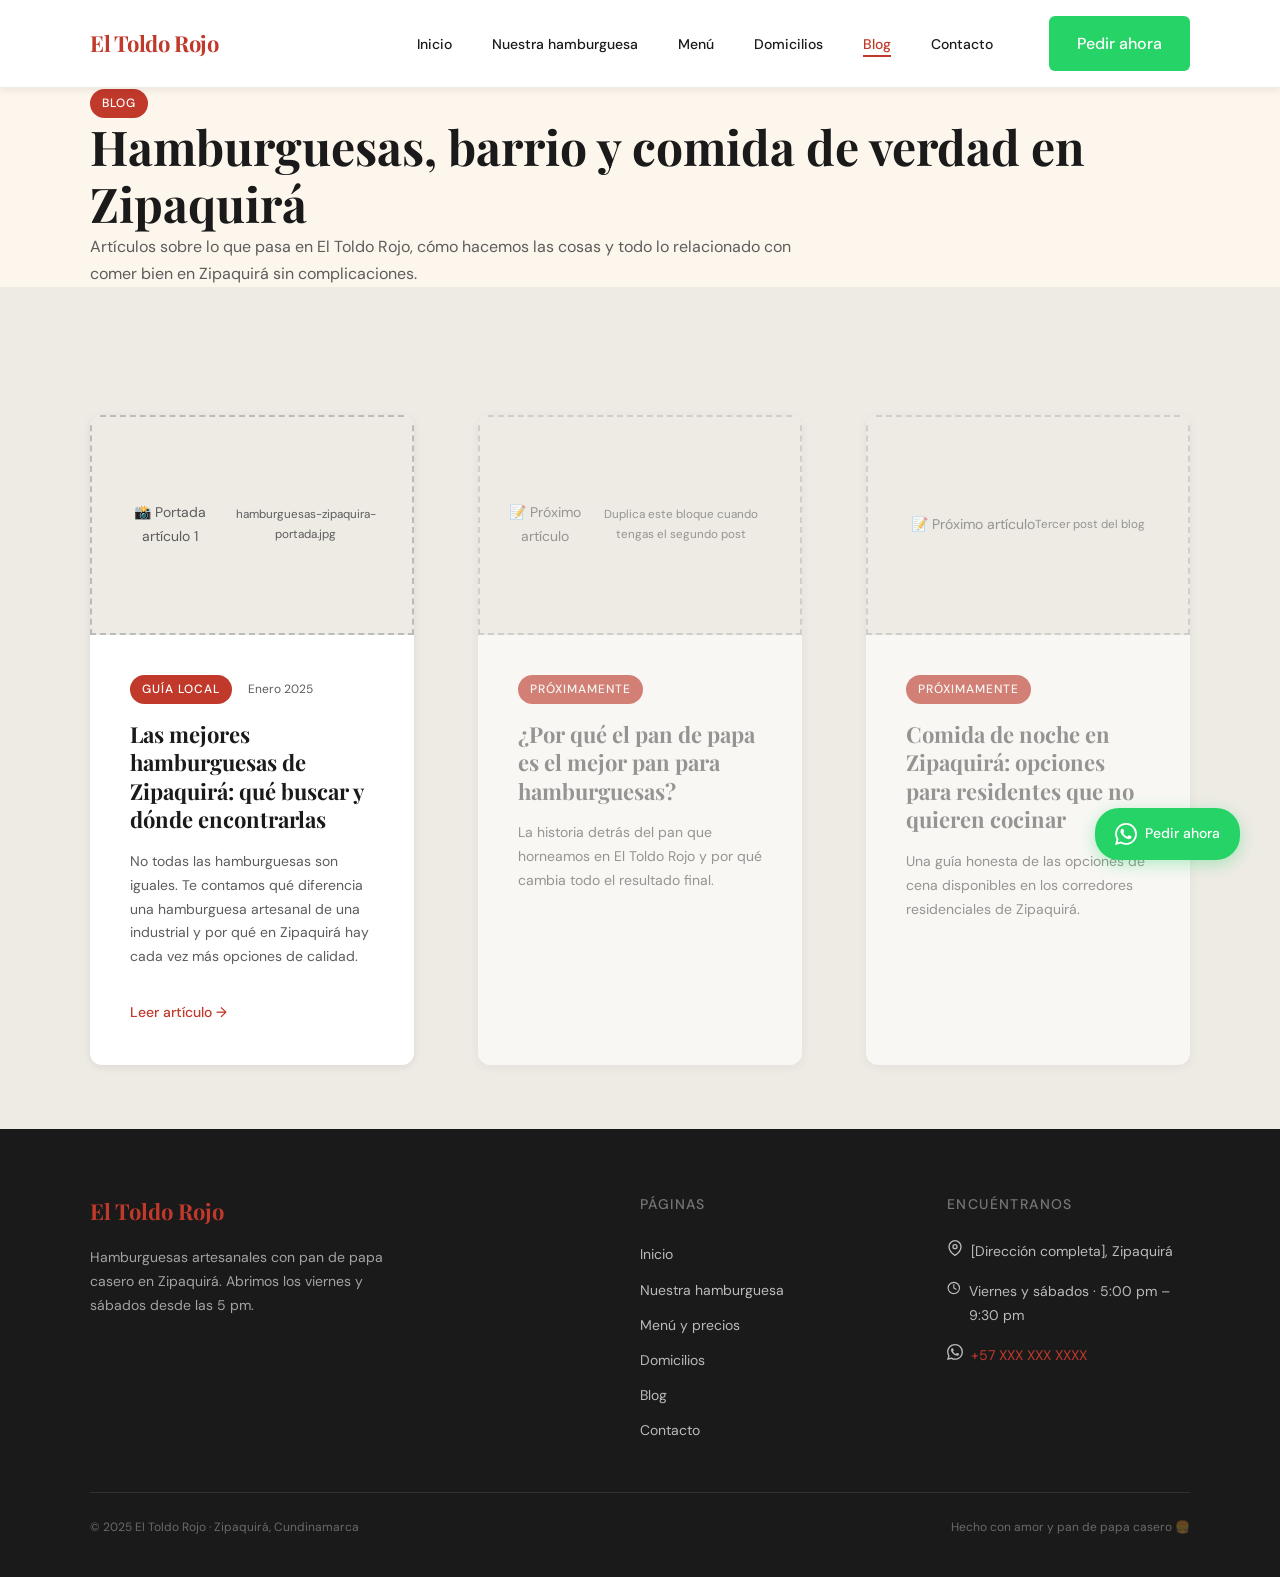
==== pages/blog/index.html @ 75202550 "Estructura de la pagina finalizada" ====
<!DOCTYPE html>
<html lang="es">
<head>
  <meta charset="UTF-8">
  <meta name="viewport" content="width=device-width, initial-scale=1.0">

  <title>Blog — Hamburguesas y Comida en Zipaquirá | El Toldo Rojo</title>
  <meta name="description" content="Artículos sobre hamburguesas artesanales, comida en Zipaquirá y todo lo que pasa en El Toldo Rojo. Consejos, recetas y novedades del barrio.">
  <meta name="robots" content="index, follow">
  <link rel="canonical" href="https://eltoldorojo.com/pages/blog/index.html">

  <meta property="og:type"        content="website">
  <meta property="og:url"         content="https://eltoldorojo.com/pages/blog/index.html">
  <meta property="og:title"       content="Blog — El Toldo Rojo Zipaquirá">
  <meta property="og:description" content="Artículos sobre hamburguesas artesanales y comida en Zipaquirá.">
  <meta property="og:image"       content="/assets/images/og/og-image.jpg">

  <link rel="icon" href="/assets/images/logo/favicon.ico">

  <link rel="preconnect" href="https://fonts.googleapis.com">
  <link rel="preconnect" href="https://fonts.gstatic.com" crossorigin>
  <link href="https://fonts.googleapis.com/css2?family=Playfair+Display:wght@700&family=DM+Sans:wght@400;500&display=swap" rel="stylesheet">

  <link rel="stylesheet" href="/assets/css/main.css">
  <link rel="stylesheet" href="/assets/css/components.css">
  <link rel="stylesheet" href="/assets/css/pages/blog.css">
</head>

<body>

  <!-- HEADER -->
  <header class="header">
    <div class="contenedor">
      <div class="header__inner">
        <a href="/index.html" class="header__logo" aria-label="El Toldo Rojo — Ir al inicio">
          <span class="header__logo-placeholder">El Toldo Rojo</span>
        </a>
        <button class="nav__toggle" aria-label="Abrir menú" aria-expanded="false">
          <span></span><span></span><span></span>
        </button>
        <nav aria-label="Navegación principal">
          <ul class="nav__lista">
            <li><a href="/index.html"                       class="nav__enlace">Inicio</a></li>
            <li><a href="/pages/hamburguesa-artesanal.html" class="nav__enlace">Nuestra hamburguesa</a></li>
            <li><a href="/pages/menu.html"                  class="nav__enlace">Menú</a></li>
            <li><a href="/pages/domicilios.html"            class="nav__enlace">Domicilios</a></li>
            <li><a href="/pages/blog/index.html"            class="nav__enlace nav__enlace--activo">Blog</a></li>
            <li><a href="/pages/contacto.html"              class="nav__enlace">Contacto</a></li>
            <li class="nav__cta">
              <a href="https://wa.me/57XXXXXXXXXX?text=Hola%2C%20quiero%20hacer%20un%20pedido"
                 class="btn btn-whatsapp" target="_blank" rel="noopener noreferrer">Pedir ahora</a>
            </li>
          </ul>
        </nav>
      </div>
    </div>
  </header>


  <main>

    <!-- HERO BLOG -->
    <section class="pagina-hero seccion-clara" aria-label="Blog El Toldo Rojo">
      <div class="contenedor pagina-hero__inner">
        <span class="badge">Blog</span>
        <h1>Hamburguesas, barrio y comida de verdad en Zipaquirá</h1>
        <p>Artículos sobre lo que pasa en El Toldo Rojo, cómo hacemos las cosas y todo lo relacionado con comer bien en Zipaquirá sin complicaciones.</p>
      </div>
    </section>


    <!-- LISTADO DE ARTÍCULOS -->
    <section class="seccion seccion-gris" aria-label="Artículos del blog">
      <div class="contenedor">

        <div class="blog__grid">

          <!-- Artículo 1 — ya existe -->
          <article class="blog__tarjeta">
            <a href="/pages/blog/mejores-hamburguesas-zipaquira.html" class="blog__tarjeta-imagen-link" aria-label="Leer: Las mejores hamburguesas de Zipaquirá">
              <!-- [PLACEHOLDER hamburguesas-zipaquira-portada.jpg]
                   Tamaño: 700x460px WebP.
                   <img src="/assets/images/blog/hamburguesas-zipaquira-portada.jpg"
                        alt="Las mejores hamburguesas de Zipaquirá" width="700" height="460" loading="lazy"> -->
              <div class="placeholder-imagen blog__tarjeta-imagen">
                📸 Portada artículo 1<br>
                <small>hamburguesas-zipaquira-portada.jpg</small>
              </div>
            </a>
            <div class="blog__tarjeta-cuerpo">
              <div class="blog__meta">
                <span class="badge">Guía local</span>
                <time datetime="2025-01-01">Enero 2025</time>
              </div>
              <h2>
                <a href="/pages/blog/mejores-hamburguesas-zipaquira.html">
                  Las mejores hamburguesas de Zipaquirá: qué buscar y dónde encontrarlas
                </a>
              </h2>
              <p>No todas las hamburguesas son iguales. Te contamos qué diferencia una hamburguesa artesanal de una industrial y por qué en Zipaquirá hay cada vez más opciones de calidad.</p>
              <a href="/pages/blog/mejores-hamburguesas-zipaquira.html" class="blog__leer-mas">
                Leer artículo →
              </a>
            </div>
          </article>


          <!-- [PLACEHOLDER artículo 2]
               Duplica este bloque cuando publiques un segundo artículo.
               Crea el archivo HTML en /pages/blog/ y actualiza el href. -->
          <article class="blog__tarjeta blog__tarjeta--placeholder" aria-label="Próximo artículo">
            <div class="placeholder-imagen blog__tarjeta-imagen">
              📝 Próximo artículo<br>
              <small>Duplica este bloque cuando tengas el segundo post</small>
            </div>
            <div class="blog__tarjeta-cuerpo">
              <div class="blog__meta">
                <span class="badge">Próximamente</span>
              </div>
              <h2 class="blog__titulo-placeholder">¿Por qué el pan de papa es el mejor pan para hamburguesas?</h2>
              <p>La historia detrás del pan que horneamos en El Toldo Rojo y por qué cambia todo el resultado final.</p>
            </div>
          </article>


          <!-- [PLACEHOLDER artículo 3] -->
          <article class="blog__tarjeta blog__tarjeta--placeholder" aria-label="Próximo artículo">
            <div class="placeholder-imagen blog__tarjeta-imagen">
              📝 Próximo artículo<br>
              <small>Tercer post del blog</small>
            </div>
            <div class="blog__tarjeta-cuerpo">
              <div class="blog__meta">
                <span class="badge">Próximamente</span>
              </div>
              <h2 class="blog__titulo-placeholder">Comida de noche en Zipaquirá: opciones para residentes que no quieren cocinar</h2>
              <p>Una guía honesta de las opciones de cena disponibles en los corredores residenciales de Zipaquirá.</p>
            </div>
          </article>

        </div>
      </div>
    </section>

  </main>


  <!-- FOOTER -->
  <footer class="footer">
    <div class="contenedor">
      <div class="footer__grid">
        <div class="footer__marca">
          <span class="footer__logo-placeholder">El Toldo Rojo</span>
          <p>Hamburguesas artesanales con pan de papa casero en Zipaquirá. Abrimos los viernes y sábados desde las 5 pm.</p>
        </div>
        <div>
          <p class="footer__titulo">Páginas</p>
          <ul class="footer__enlaces">
            <li><a href="/index.html">Inicio</a></li>
            <li><a href="/pages/hamburguesa-artesanal.html">Nuestra hamburguesa</a></li>
            <li><a href="/pages/menu.html">Menú y precios</a></li>
            <li><a href="/pages/domicilios.html">Domicilios</a></li>
            <li><a href="/pages/blog/index.html">Blog</a></li>
            <li><a href="/pages/contacto.html">Contacto</a></li>
          </ul>
        </div>
        <div>
          <p class="footer__titulo">Encuéntranos</p>
          <div class="footer__dato">
            <svg xmlns="http://www.w3.org/2000/svg" width="16" height="16" viewBox="0 0 24 24" fill="none" stroke="currentColor" stroke-width="2" stroke-linecap="round" stroke-linejoin="round" aria-hidden="true"><path d="M21 10c0 7-9 13-9 13s-9-6-9-13a9 9 0 0 1 18 0z"/><circle cx="12" cy="10" r="3"/></svg>
            <span>[Dirección completa], Zipaquirá</span>
          </div>
          <div class="footer__dato">
            <svg xmlns="http://www.w3.org/2000/svg" width="16" height="16" viewBox="0 0 24 24" fill="none" stroke="currentColor" stroke-width="2" stroke-linecap="round" stroke-linejoin="round" aria-hidden="true"><circle cx="12" cy="12" r="10"/><polyline points="12 6 12 12 16 14"/></svg>
            <span>Viernes y sábados · 5:00 pm – 9:30 pm</span>
          </div>
          <div class="footer__dato">
            <svg xmlns="http://www.w3.org/2000/svg" width="16" height="16" viewBox="0 0 24 24" fill="currentColor" aria-hidden="true"><path d="M17.472 14.382c-.297-.149-1.758-.867-2.03-.967-.273-.099-.471-.148-.67.15-.197.297-.767.966-.94 1.164-.173.199-.347.223-.644.075-.297-.15-1.255-.463-2.39-1.475-.883-.788-1.48-1.761-1.653-2.059-.173-.297-.018-.458.13-.606.134-.133.298-.347.446-.52.149-.174.198-.298.298-.497.099-.198.05-.371-.025-.52-.075-.149-.669-1.612-.916-2.207-.242-.579-.487-.5-.669-.51-.173-.008-.371-.01-.57-.01-.198 0-.52.074-.792.372-.272.297-1.04 1.016-1.04 2.479 0 1.462 1.065 2.875 1.213 3.074.149.198 2.096 3.2 5.077 4.487.709.306 1.262.489 1.694.625.712.227 1.36.195 1.871.118.571-.085 1.758-.719 2.006-1.413.248-.694.248-1.289.173-1.413-.074-.124-.272-.198-.57-.347m-5.421 7.403h-.004a9.87 9.87 0 0 1-5.031-1.378l-.361-.214-3.741.982.998-3.648-.235-.374a9.86 9.86 0 0 1-1.51-5.26c.001-5.45 4.436-9.884 9.888-9.884 2.64 0 5.122 1.03 6.988 2.898a9.825 9.825 0 0 1 2.893 6.994c-.003 5.45-4.437 9.884-9.885 9.884m8.413-18.297A11.815 11.815 0 0 0 12.05 0C5.495 0 .16 5.335.157 11.892c0 2.096.547 4.142 1.588 5.945L.057 24l6.305-1.654a11.882 11.882 0 0 0 5.683 1.448h.005c6.554 0 11.89-5.335 11.893-11.893a11.821 11.821 0 0 0-3.48-8.413z"/></svg>
            <a href="https://wa.me/57XXXXXXXXXX" target="_blank" rel="noopener noreferrer">+57 XXX XXX XXXX</a>
          </div>
        </div>
      </div>
      <div class="footer__bottom">
        <span>© 2025 El Toldo Rojo · Zipaquirá, Cundinamarca</span>
        <span>Hecho con amor y pan de papa casero 🍔</span>
      </div>
    </div>
  </footer>

  <a href="https://wa.me/57XXXXXXXXXX?text=Hola%2C%20quiero%20hacer%20un%20pedido%20a%20El%20Toldo%20Rojo"
     class="whatsapp-flotante" target="_blank" rel="noopener noreferrer"
     aria-label="Chatear por WhatsApp con El Toldo Rojo">
    <svg xmlns="http://www.w3.org/2000/svg" viewBox="0 0 24 24" fill="currentColor" aria-hidden="true"><path d="M17.472 14.382c-.297-.149-1.758-.867-2.03-.967-.273-.099-.471-.148-.67.15-.197.297-.767.966-.94 1.164-.173.199-.347.223-.644.075-.297-.15-1.255-.463-2.39-1.475-.883-.788-1.48-1.761-1.653-2.059-.173-.297-.018-.458.13-.606.134-.133.298-.347.446-.52.149-.174.198-.298.298-.497.099-.198.05-.371-.025-.52-.075-.149-.669-1.612-.916-2.207-.242-.579-.487-.5-.669-.51-.173-.008-.371-.01-.57-.01-.198 0-.52.074-.792.372-.272.297-1.04 1.016-1.04 2.479 0 1.462 1.065 2.875 1.213 3.074.149.198 2.096 3.2 5.077 4.487.709.306 1.262.489 1.694.625.712.227 1.36.195 1.871.118.571-.085 1.758-.719 2.006-1.413.248-.694.248-1.289.173-1.413-.074-.124-.272-.198-.57-.347m-5.421 7.403h-.004a9.87 9.87 0 0 1-5.031-1.378l-.361-.214-3.741.982.998-3.648-.235-.374a9.86 9.86 0 0 1-1.51-5.26c.001-5.45 4.436-9.884 9.888-9.884 2.64 0 5.122 1.03 6.988 2.898a9.825 9.825 0 0 1 2.893 6.994c-.003 5.45-4.437 9.884-9.885 9.884m8.413-18.297A11.815 11.815 0 0 0 12.05 0C5.495 0 .16 5.335.157 11.892c0 2.096.547 4.142 1.588 5.945L.057 24l6.305-1.654a11.882 11.882 0 0 0 5.683 1.448h.005c6.554 0 11.89-5.335 11.893-11.893a11.821 11.821 0 0 0-3.48-8.413z"/></svg>
    <span>Pedir ahora</span>
  </a>

  <script src="/assets/js/main.js"></script>
</body>
</html>
---- assets/css/main.css ----
/* ============================================================
   EL TOLDO ROJO — Estilos globales
   Aquí viven los colores, tipografía y espaciados de toda la web.
   Si cambias una variable aquí, cambia en todas las páginas.
   ============================================================ */

/* --- Google Fonts --- */
@import url('https://fonts.googleapis.com/css2?family=Playfair+Display:wght@700&family=DM+Sans:wght@400;500&display=swap');

/* --- Variables globales --- */
:root {
  /* Colores */
  --color-rojo:        #C0392B;   /* Rojo toldo — color principal de marca */
  --color-rojo-oscuro: #96281B;   /* Rojo para hover de botones */
  --color-crema:       #FDF6EC;   /* Fondo cálido — evoca pan artesanal */
  --color-negro:       #1A1A1A;   /* Textos principales */
  --color-gris:        #5C5C5C;   /* Textos secundarios y pies de sección */
  --color-gris-claro:  #EEEBE5;   /* Fondos de secciones alternas */
  --color-blanco:      #FFFFFF;

  /* Tipografía */
  --fuente-titulo:  'Playfair Display', Georgia, serif;  /* H1, H2 — carácter artesanal */
  --fuente-cuerpo:  'DM Sans', system-ui, sans-serif;    /* Párrafos, botones, nav */

  /* Tamaños de fuente — escala fluida */
  --texto-xs:   0.75rem;   /*  12px */
  --texto-sm:   0.875rem;  /*  14px */
  --texto-base: 1rem;      /*  16px */
  --texto-md:   1.125rem;  /*  18px */
  --texto-lg:   1.375rem;  /*  22px */
  --texto-xl:   1.75rem;   /*  28px */
  --texto-2xl:  2.25rem;   /*  36px */
  --texto-3xl:  3rem;      /*  48px */

  /* Espaciados */
  --espacio-xs:  0.5rem;   /*   8px */
  --espacio-sm:  1rem;     /*  16px */
  --espacio-md:  1.5rem;   /*  24px */
  --espacio-lg:  2.5rem;   /*  40px */
  --espacio-xl:  4rem;     /*  64px */
  --espacio-2xl: 6rem;     /*  96px */

  /* Contenedor máximo */
  --ancho-max:   1100px;

  /* Bordes */
  --radio-sm:  6px;
  --radio-md:  12px;
  --radio-lg:  24px;

  /* Sombras */
  --sombra-sm: 0 2px 8px rgba(0,0,0,0.08);
  --sombra-md: 0 4px 20px rgba(0,0,0,0.12);
}

/* --- Reset base --- */
*, *::before, *::after {
  box-sizing: border-box;
  margin: 0;
  padding: 0;
}

html {
  scroll-behavior: smooth;
  font-size: 16px;
}

body {
  font-family: var(--fuente-cuerpo);
  font-size: var(--texto-base);
  color: var(--color-negro);
  background-color: var(--color-crema);
  line-height: 1.7;
  -webkit-font-smoothing: antialiased;
}

/* --- Contenedor centrado reutilizable --- */
.contenedor {
  width: 90%;
  max-width: var(--ancho-max);
  margin-inline: auto;
}

/* --- Tipografía global --- */
h1, h2, h3, h4 {
  font-family: var(--fuente-titulo);
  line-height: 1.2;
  color: var(--color-negro);
}

h1 { font-size: var(--texto-3xl); }
h2 { font-size: var(--texto-2xl); }
h3 { font-size: var(--texto-xl);  }

p {
  max-width: 65ch; /* Líneas cómodas de leer — nunca más de 65 caracteres */
  color: var(--color-gris);
}

a {
  color: var(--color-rojo);
  text-decoration: none;
}

a:hover {
  text-decoration: underline;
}

img {
  max-width: 100%;
  height: auto;
  display: block;
}

ul {
  list-style: none;
}

/* --- Botones --- */
.btn {
  display: inline-flex;
  align-items: center;
  gap: var(--espacio-xs);
  padding: 0.875rem 1.75rem;
  border-radius: var(--radio-sm);
  font-family: var(--fuente-cuerpo);
  font-size: var(--texto-base);
  font-weight: 500;
  cursor: pointer;
  border: none;
  transition: background 0.2s ease, transform 0.1s ease;
  text-decoration: none;
}

.btn:hover {
  transform: translateY(-1px);
  text-decoration: none;
}

.btn-primario {
  background-color: var(--color-rojo);
  color: var(--color-blanco);
}

.btn-primario:hover {
  background-color: var(--color-rojo-oscuro);
  color: var(--color-blanco);
}

.btn-secundario {
  background-color: transparent;
  color: var(--color-rojo);
  border: 2px solid var(--color-rojo);
}

.btn-secundario:hover {
  background-color: var(--color-rojo);
  color: var(--color-blanco);
}

.btn-whatsapp {
  background-color: #25D366;
  color: var(--color-blanco);
}

.btn-whatsapp:hover {
  background-color: #1ebe5d;
  color: var(--color-blanco);
}

/* --- Secciones alternas --- */
/* Alterna crema / gris claro para separar secciones sin usar bordes */
.seccion {
  padding: var(--espacio-xl) 0;
}

.seccion-clara {
  background-color: var(--color-crema);
}

.seccion-gris {
  background-color: var(--color-gris-claro);
}

.seccion-oscura {
  background-color: var(--color-negro);
  color: var(--color-blanco);
}

.seccion-oscura h2,
.seccion-oscura h3,
.seccion-oscura p {
  color: var(--color-blanco);
}

/* --- Placeholder de imagen reutilizable ---
   Úsalo mientras no tengas la foto real.
   Clase: placeholder-imagen
   Añade un atributo data-label="nombre de la foto" para identificarla */
.placeholder-imagen {
  background-color: var(--color-gris-claro);
  border: 2px dashed #BBBBBB;
  border-radius: var(--radio-md);
  display: flex;
  align-items: center;
  justify-content: center;
  color: var(--color-gris);
  font-size: var(--texto-sm);
  font-family: var(--fuente-cuerpo);
  text-align: center;
  padding: var(--espacio-md);
}

/* --- Etiqueta destacada (badge) --- */
.badge {
  display: inline-block;
  background-color: var(--color-rojo);
  color: var(--color-blanco);
  font-size: var(--texto-xs);
  font-weight: 500;
  letter-spacing: 0.08em;
  text-transform: uppercase;
  padding: 0.25rem 0.75rem;
  border-radius: var(--radio-lg);
}

/* --- Responsive: pantallas pequeñas --- */
@media (max-width: 768px) {
  h1 { font-size: var(--texto-2xl); }
  h2 { font-size: var(--texto-xl);  }
  h3 { font-size: var(--texto-lg);  }

  .seccion {
    padding: var(--espacio-lg) 0;
  }
}
---- assets/css/components.css ----
/* ============================================================
   EL TOLDO ROJO — Componentes reutilizables
   Header, footer, FAQ acordeón, tarjetas, CTA WhatsApp flotante.
   Este archivo depende de las variables definidas en main.css.
   ============================================================ */

/* -------------------------
   HEADER / NAVEGACIÓN
   ------------------------- */

.header {
  position: sticky;        /* Se queda arriba al hacer scroll */
  top: 0;
  z-index: 100;
  background-color: var(--color-blanco);
  border-bottom: 1px solid var(--color-gris-claro);
  box-shadow: var(--sombra-sm);
}

.header__inner {
  display: flex;
  align-items: center;
  justify-content: space-between;
  padding: var(--espacio-sm) 0;
}

/* Logo */
.header__logo img {
  height: 48px;   /* Ajusta cuando tengas el logo real */
  width: auto;
}

/* Placeholder del logo mientras no existe el archivo */
.header__logo-placeholder {
  font-family: var(--fuente-titulo);
  font-size: var(--texto-lg);
  color: var(--color-rojo);
  font-weight: 700;
  letter-spacing: -0.02em;
}

/* Navegación desktop */
.nav__lista {
  display: flex;
  align-items: center;
  gap: var(--espacio-lg);
}

.nav__enlace {
  font-size: var(--texto-sm);
  font-weight: 500;
  color: var(--color-negro);
  text-decoration: none;
  transition: color 0.2s;
}

.nav__enlace:hover {
  color: var(--color-rojo);
  text-decoration: none;
}

.nav__enlace--activo {
  color: var(--color-rojo);
  border-bottom: 2px solid var(--color-rojo);
  padding-bottom: 2px;
}

/* Botón CTA en el nav */
.nav__cta {
  margin-left: var(--espacio-sm);
}

/* Botón hamburguesa (menú móvil) */
.nav__toggle {
  display: none;     /* Oculto en desktop, visible en móvil */
  background: none;
  border: none;
  cursor: pointer;
  padding: var(--espacio-xs);
}

.nav__toggle span {
  display: block;
  width: 24px;
  height: 2px;
  background-color: var(--color-negro);
  margin: 5px 0;
  transition: all 0.3s ease;
}

/* Estado abierto del menú móvil — clase añadida por JS */
.nav__toggle.abierto span:nth-child(1) {
  transform: rotate(45deg) translate(5px, 5px);
}
.nav__toggle.abierto span:nth-child(2) {
  opacity: 0;
}
.nav__toggle.abierto span:nth-child(3) {
  transform: rotate(-45deg) translate(5px, -5px);
}

/* Responsive: menú móvil */
@media (max-width: 768px) {
  .nav__toggle {
    display: block;
  }

  .nav__lista {
    display: none;           /* Oculto por defecto en móvil */
    flex-direction: column;
    align-items: flex-start;
    gap: var(--espacio-md);
    position: absolute;
    top: 100%;
    left: 0;
    right: 0;
    background-color: var(--color-blanco);
    padding: var(--espacio-md) var(--espacio-lg);
    border-top: 1px solid var(--color-gris-claro);
    box-shadow: var(--sombra-md);
  }

  /* Clase añadida por JS cuando el toggle está activo */
  .nav__lista.visible {
    display: flex;
  }

  .nav__cta {
    margin-left: 0;
    width: 100%;
    text-align: center;
  }
}

/* -------------------------
   FOOTER
   ------------------------- */

.footer {
  background-color: var(--color-negro);
  color: var(--color-blanco);
  padding: var(--espacio-xl) 0 var(--espacio-lg);
}

.footer__grid {
  display: grid;
  grid-template-columns: 2fr 1fr 1fr;
  gap: var(--espacio-xl);
  padding-bottom: var(--espacio-lg);
  border-bottom: 1px solid rgba(255,255,255,0.1);
}

/* Columna marca */
.footer__marca p {
  color: rgba(255,255,255,0.6);
  font-size: var(--texto-sm);
  margin-top: var(--espacio-sm);
  max-width: 30ch;
}

.footer__logo-placeholder {
  font-family: var(--fuente-titulo);
  font-size: var(--texto-lg);
  color: var(--color-rojo);
  font-weight: 700;
}

/* Columnas de enlaces */
.footer__titulo {
  font-family: var(--fuente-cuerpo);
  font-size: var(--texto-sm);
  font-weight: 500;
  color: rgba(255,255,255,0.4);
  text-transform: uppercase;
  letter-spacing: 0.1em;
  margin-bottom: var(--espacio-md);
}

.footer__enlaces li {
  margin-bottom: var(--espacio-xs);
}

.footer__enlaces a {
  color: rgba(255,255,255,0.7);
  font-size: var(--texto-sm);
  text-decoration: none;
  transition: color 0.2s;
}

.footer__enlaces a:hover {
  color: var(--color-blanco);
  text-decoration: none;
}

/* Datos de contacto */
.footer__dato {
  display: flex;
  align-items: flex-start;
  gap: var(--espacio-xs);
  color: rgba(255,255,255,0.7);
  font-size: var(--texto-sm);
  margin-bottom: var(--espacio-sm);
}

/* Barra inferior del footer */
.footer__bottom {
  display: flex;
  align-items: center;
  justify-content: space-between;
  padding-top: var(--espacio-md);
  font-size: var(--texto-xs);
  color: rgba(255,255,255,0.35);
}

@media (max-width: 768px) {
  .footer__grid {
    grid-template-columns: 1fr;
    gap: var(--espacio-lg);
  }

  .footer__bottom {
    flex-direction: column;
    gap: var(--espacio-xs);
    text-align: center;
  }
}

/* -------------------------
   FAQ ACORDEÓN
   ------------------------- */

.faq__lista {
  max-width: 760px;
  margin-inline: auto;
}

.faq__item {
  border-bottom: 1px solid var(--color-gris-claro);
}

.faq__pregunta {
  width: 100%;
  background: none;
  border: none;
  text-align: left;
  padding: var(--espacio-md) 0;
  font-family: var(--fuente-cuerpo);
  font-size: var(--texto-md);
  font-weight: 500;
  color: var(--color-negro);
  cursor: pointer;
  display: flex;
  justify-content: space-between;
  align-items: center;
  gap: var(--espacio-md);
  transition: color 0.2s;
}

.faq__pregunta:hover {
  color: var(--color-rojo);
}

/* Icono + que rota a × al abrirse */
.faq__icono {
  width: 24px;
  height: 24px;
  flex-shrink: 0;
  border-radius: 50%;
  border: 2px solid var(--color-gris-claro);
  display: flex;
  align-items: center;
  justify-content: center;
  font-size: var(--texto-md);
  color: var(--color-rojo);
  transition: transform 0.3s ease, background 0.2s;
}

.faq__item.abierto .faq__icono {
  transform: rotate(45deg);
  background-color: var(--color-rojo);
  color: var(--color-blanco);
  border-color: var(--color-rojo);
}

.faq__respuesta {
  /* Animación de apertura suave — altura controlada por JS */
  max-height: 0;
  overflow: hidden;
  transition: max-height 0.35s ease;
}

.faq__respuesta p {
  padding-bottom: var(--espacio-md);
  color: var(--color-gris);
  font-size: var(--texto-base);
  max-width: 65ch;
}

/* -------------------------
   BOTÓN FLOTANTE WHATSAPP
   ------------------------- */

.whatsapp-flotante {
  position: fixed;
  bottom: var(--espacio-lg);
  right: var(--espacio-lg);
  z-index: 99;
  display: flex;
  align-items: center;
  gap: var(--espacio-xs);
  background-color: #25D366;
  color: var(--color-blanco);
  padding: 0.875rem 1.25rem;
  border-radius: var(--radio-lg);
  box-shadow: 0 4px 16px rgba(37,211,102,0.35);
  font-weight: 500;
  font-size: var(--texto-sm);
  text-decoration: none;
  transition: transform 0.2s ease, box-shadow 0.2s ease;
}

.whatsapp-flotante:hover {
  transform: translateY(-2px);
  box-shadow: 0 6px 20px rgba(37,211,102,0.45);
  text-decoration: none;
  color: var(--color-blanco);
}

.whatsapp-flotante svg {
  width: 22px;
  height: 22px;
  flex-shrink: 0;
}

/* En móvil se hace más compacto — solo el icono */
@media (max-width: 480px) {
  .whatsapp-flotante span {
    display: none;
  }

  .whatsapp-flotante {
    padding: 1rem;
    border-radius: 50%;
  }
}
---- assets/css/pages/blog.css ----
/* ============================================================
   EL TOLDO ROJO — Estilos del blog
   Cubre: blog/index.html y artículos individuales.
   Depende de main.css y components.css.
   ============================================================ */


/* -------------------------
   LISTADO DEL BLOG
   ------------------------- */

.blog__grid {
  display: grid;
  grid-template-columns: repeat(auto-fit, minmax(300px, 1fr));
  gap: var(--espacio-xl);
  margin-top: var(--espacio-xl);
}

.blog__tarjeta {
  background-color: var(--color-blanco);
  border-radius: var(--radio-md);
  overflow: hidden;
  box-shadow: var(--sombra-sm);
  display: flex;
  flex-direction: column;
  transition: transform 0.2s ease, box-shadow 0.2s ease;
}

.blog__tarjeta:hover {
  transform: translateY(-3px);
  box-shadow: var(--sombra-md);
}

/* Tarjeta de artículo pendiente — aspecto más apagado */
.blog__tarjeta--placeholder {
  opacity: 0.6;
  pointer-events: none; /* No es clicable */
}

.blog__tarjeta-imagen-link {
  display: block;
  text-decoration: none;
}

.blog__tarjeta-imagen {
  height: 220px;
  border-radius: 0;
  flex-shrink: 0;
  transition: opacity 0.2s;
}

.blog__tarjeta-imagen-link:hover .blog__tarjeta-imagen {
  opacity: 0.9;
}

.blog__tarjeta-cuerpo {
  padding: var(--espacio-lg);
  display: flex;
  flex-direction: column;
  gap: var(--espacio-sm);
  flex: 1;
}

.blog__meta {
  display: flex;
  align-items: center;
  gap: var(--espacio-sm);
  font-size: var(--texto-xs);
  color: var(--color-gris);
}

.blog__tarjeta h2 {
  font-size: var(--texto-lg);
  line-height: 1.3;
}

.blog__tarjeta h2 a {
  color: var(--color-negro);
  text-decoration: none;
  transition: color 0.2s;
}

.blog__tarjeta h2 a:hover {
  color: var(--color-rojo);
}

.blog__titulo-placeholder {
  color: var(--color-gris);
}

.blog__tarjeta p {
  font-size: var(--texto-sm);
  color: var(--color-gris);
  margin: 0;
  flex: 1;
}

.blog__leer-mas {
  display: inline-block;
  font-size: var(--texto-sm);
  font-weight: 500;
  color: var(--color-rojo);
  text-decoration: none;
  margin-top: auto;
  padding-top: var(--espacio-sm);
  transition: gap 0.2s;
}

.blog__leer-mas:hover {
  text-decoration: underline;
}


/* -------------------------
   ARTÍCULO INDIVIDUAL
   ------------------------- */

/* Cabecera del artículo */
.articulo__cabecera {
  padding: var(--espacio-xl) 0 0;
  border-bottom: 1px solid var(--color-gris-claro);
}

.articulo__cabecera-inner {
  display: flex;
  flex-direction: column;
  gap: var(--espacio-md);
  max-width: 780px;
}

/* Migas de pan */
.articulo__breadcrumb {
  display: flex;
  align-items: center;
  gap: var(--espacio-xs);
  font-size: var(--texto-xs);
  color: var(--color-gris);
  flex-wrap: wrap;
}

.articulo__breadcrumb a {
  color: var(--color-gris);
  text-decoration: none;
}

.articulo__breadcrumb a:hover {
  color: var(--color-rojo);
}

/* Metadatos del artículo */
.articulo__meta {
  display: flex;
  align-items: center;
  gap: var(--espacio-sm);
  font-size: var(--texto-xs);
  color: var(--color-gris);
}

/* H1 del artículo */
.articulo__cabecera h1 {
  font-size: clamp(1.75rem, 3.5vw, 2.75rem);
  line-height: 1.2;
  max-width: 720px;
}

/* Intro / bajada */
.articulo__intro {
  font-size: var(--texto-md);
  color: var(--color-gris);
  max-width: 65ch;
  line-height: 1.65;
}

/* Imagen de portada */
.articulo__portada {
  width: 100%;
  height: 400px;
  border-radius: 0;
  margin-top: var(--espacio-lg);
}

.articulo__portada img {
  width: 100%;
  height: 400px;
  object-fit: cover;
}


/* Cuerpo del artículo */
.articulo__cuerpo {
  padding: var(--espacio-xl) 0;
}

.articulo__contenido {
  max-width: 720px;      /* Columna de lectura cómoda */
}

/* Tipografía del cuerpo del artículo */
.articulo__contenido h2 {
  font-size: var(--texto-2xl);
  margin-top: var(--espacio-xl);
  margin-bottom: var(--espacio-md);
  line-height: 1.2;
}

.articulo__contenido h2:first-child {
  margin-top: 0;
}

.articulo__contenido p {
  font-size: var(--texto-md);
  color: var(--color-gris);
  line-height: 1.75;
  margin-bottom: var(--espacio-md);
  max-width: 65ch;
}

.articulo__contenido strong {
  color: var(--color-negro);
  font-weight: 500;
}

/* Lista del artículo */
.articulo__lista {
  display: flex;
  flex-direction: column;
  gap: var(--espacio-sm);
  margin: var(--espacio-md) 0 var(--espacio-lg);
  padding-left: var(--espacio-md);
}

.articulo__lista li {
  font-size: var(--texto-base);
  color: var(--color-gris);
  line-height: 1.65;
  position: relative;
  padding-left: var(--espacio-md);
}

.articulo__lista li::before {
  content: "→";
  position: absolute;
  left: 0;
  color: var(--color-rojo);
  font-weight: 700;
}

/* CTA dentro del artículo */
.articulo__cta {
  background-color: var(--color-gris-claro);
  border-radius: var(--radio-md);
  padding: var(--espacio-lg);
  margin: var(--espacio-xl) 0;
  display: flex;
  flex-direction: column;
  gap: var(--espacio-md);
  border-left: 4px solid var(--color-rojo);
}

.articulo__cta p {
  font-size: var(--texto-md);
  font-weight: 500;
  color: var(--color-negro);
  margin: 0;
  max-width: 100%;
}

.articulo__cta-botones {
  display: flex;
  flex-wrap: wrap;
  gap: var(--espacio-sm);
}


/* Firma del artículo */
.articulo__firma {
  padding: var(--espacio-xl) 0;
}

.articulo__firma-inner {
  display: flex;
  align-items: center;
  justify-content: space-between;
  gap: var(--espacio-lg);
  flex-wrap: wrap;
  max-width: 720px;
}

.articulo__autor {
  display: flex;
  align-items: center;
  gap: var(--espacio-md);
}

.articulo__autor-avatar {
  width: 56px;
  height: 56px;
  border-radius: 50%;
  background-color: var(--color-gris-claro);
  display: flex;
  align-items: center;
  justify-content: center;
  font-size: 1.75rem;
  flex-shrink: 0;
}

.articulo__autor strong {
  display: block;
  font-weight: 500;
  color: var(--color-negro);
  margin-bottom: 4px;
}

.articulo__autor p {
  font-size: var(--texto-sm);
  color: var(--color-gris);
  margin: 0;
  max-width: 45ch;
}


/* -------------------------
   RESPONSIVE BLOG
   ------------------------- */

@media (max-width: 768px) {

  .blog__grid {
    grid-template-columns: 1fr;
  }

  .articulo__portada,
  .articulo__portada img {
    height: 240px;
  }

  .articulo__firma-inner {
    flex-direction: column;
    align-items: flex-start;
  }

  .articulo__cta-botones {
    flex-direction: column;
  }

  .articulo__cta-botones .btn {
    width: 100%;
    justify-content: center;
  }
}
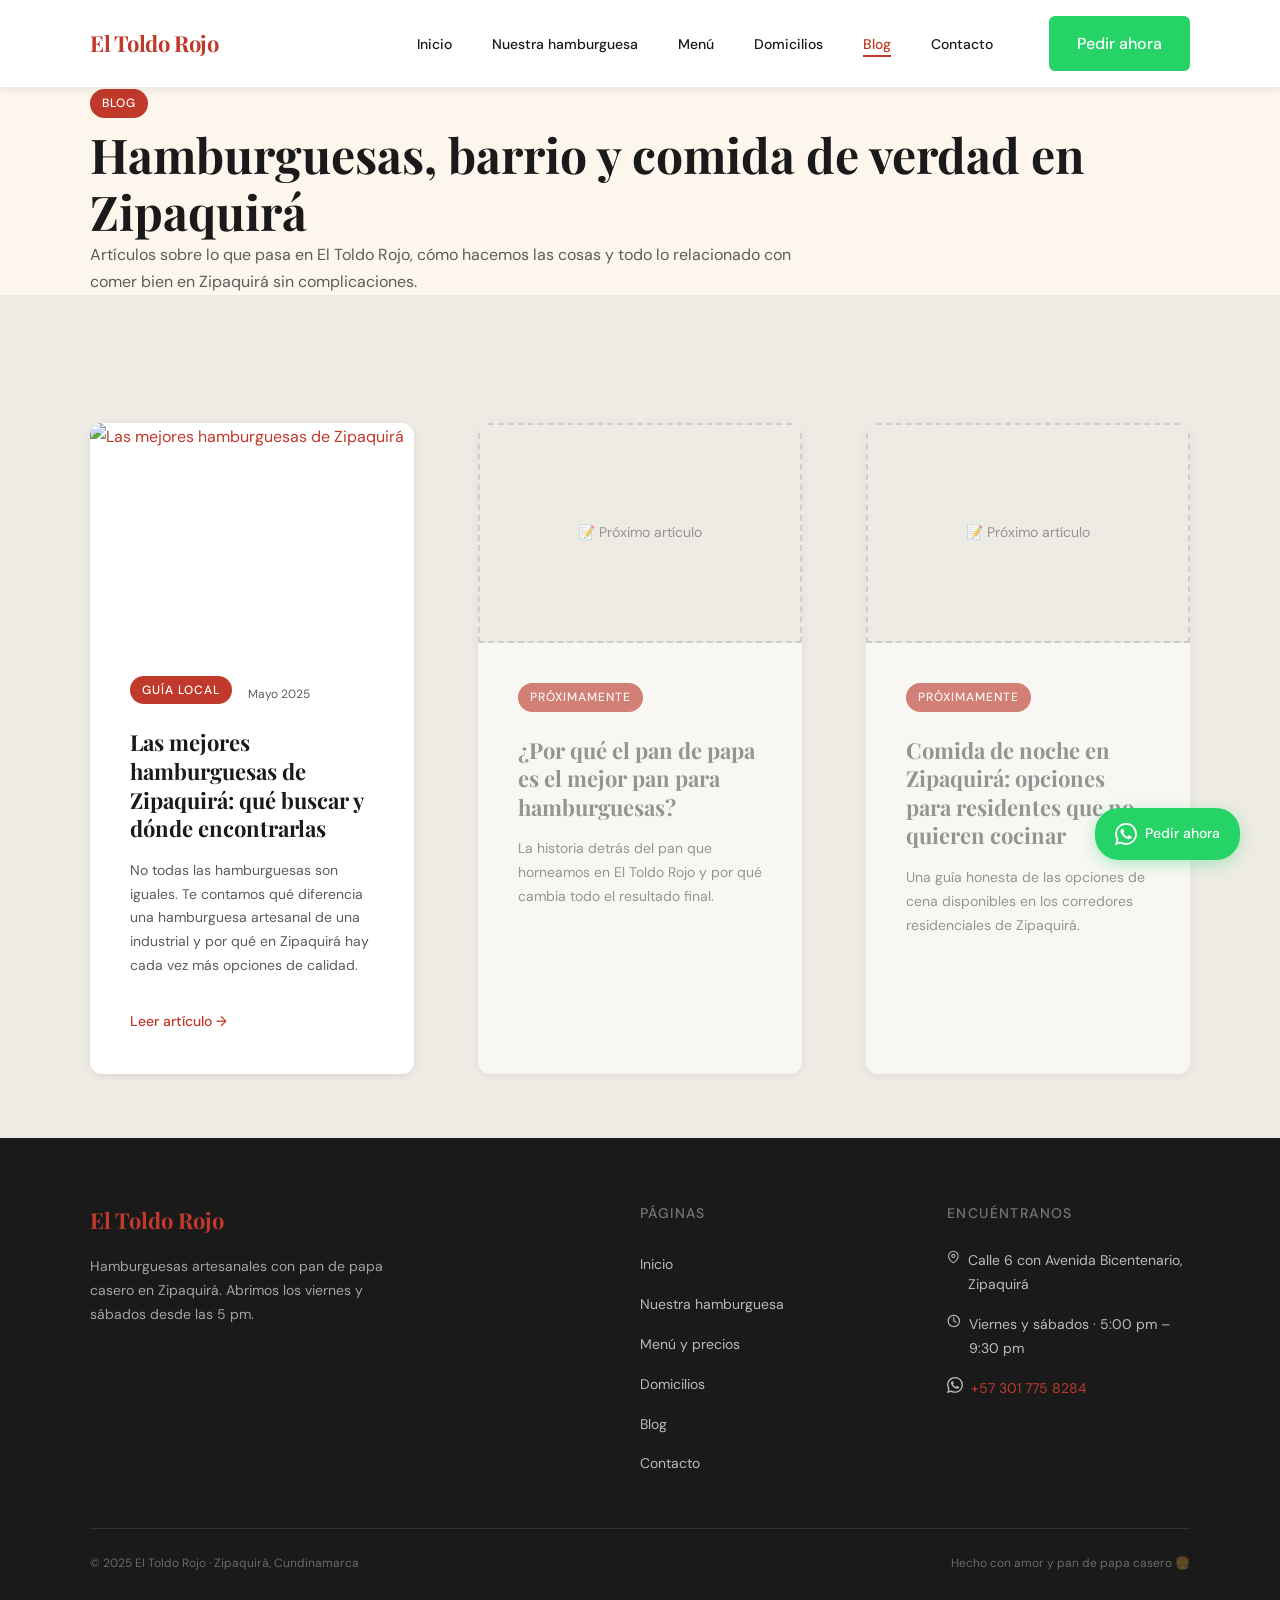
==== commit fa7500d7: "Actualizacion de la pagina web para completarla" ====
--- a/pages/blog/index.html
+++ b/pages/blog/index.html
@@ -47,7 +47,7 @@
             <li><a href="/pages/blog/index.html"            class="nav__enlace nav__enlace--activo">Blog</a></li>
             <li><a href="/pages/contacto.html"              class="nav__enlace">Contacto</a></li>
             <li class="nav__cta">
-              <a href="https://wa.me/57XXXXXXXXXX?text=Hola%2C%20quiero%20hacer%20un%20pedido"
+              <a href="https://wa.me/573017758284?text=Hola%2C%20quiero%20hacer%20un%20pedido"
                  class="btn btn-whatsapp" target="_blank" rel="noopener noreferrer">Pedir ahora</a>
             </li>
           </ul>
@@ -78,19 +78,13 @@
           <!-- Artículo 1 — ya existe -->
           <article class="blog__tarjeta">
             <a href="/pages/blog/mejores-hamburguesas-zipaquira.html" class="blog__tarjeta-imagen-link" aria-label="Leer: Las mejores hamburguesas de Zipaquirá">
-              <!-- [PLACEHOLDER hamburguesas-zipaquira-portada.jpg]
-                   Tamaño: 700x460px WebP.
-                   <img src="/assets/images/blog/hamburguesas-zipaquira-portada.jpg"
-                        alt="Las mejores hamburguesas de Zipaquirá" width="700" height="460" loading="lazy"> -->
-              <div class="placeholder-imagen blog__tarjeta-imagen">
-                📸 Portada artículo 1<br>
-                <small>hamburguesas-zipaquira-portada.jpg</small>
-              </div>
+              <img src="/assets/images/blog/hamburguesas-zipaquira-portada.jpg"
+              alt="Las mejores hamburguesas de Zipaquirá" width="700" height="460" loading="lazy">
             </a>
             <div class="blog__tarjeta-cuerpo">
               <div class="blog__meta">
                 <span class="badge">Guía local</span>
-                <time datetime="2025-01-01">Enero 2025</time>
+                <time datetime="2025-05-01">Mayo 2025</time>
               </div>
               <h2>
                 <a href="/pages/blog/mejores-hamburguesas-zipaquira.html">
@@ -111,7 +105,6 @@
           <article class="blog__tarjeta blog__tarjeta--placeholder" aria-label="Próximo artículo">
             <div class="placeholder-imagen blog__tarjeta-imagen">
               📝 Próximo artículo<br>
-              <small>Duplica este bloque cuando tengas el segundo post</small>
             </div>
             <div class="blog__tarjeta-cuerpo">
               <div class="blog__meta">
@@ -127,7 +120,6 @@
           <article class="blog__tarjeta blog__tarjeta--placeholder" aria-label="Próximo artículo">
             <div class="placeholder-imagen blog__tarjeta-imagen">
               📝 Próximo artículo<br>
-              <small>Tercer post del blog</small>
             </div>
             <div class="blog__tarjeta-cuerpo">
               <div class="blog__meta">
@@ -168,7 +160,7 @@
           <p class="footer__titulo">Encuéntranos</p>
           <div class="footer__dato">
             <svg xmlns="http://www.w3.org/2000/svg" width="16" height="16" viewBox="0 0 24 24" fill="none" stroke="currentColor" stroke-width="2" stroke-linecap="round" stroke-linejoin="round" aria-hidden="true"><path d="M21 10c0 7-9 13-9 13s-9-6-9-13a9 9 0 0 1 18 0z"/><circle cx="12" cy="10" r="3"/></svg>
-            <span>[Dirección completa], Zipaquirá</span>
+            <span>Calle 6 con Avenida Bicentenario, Zipaquirá</span>
           </div>
           <div class="footer__dato">
             <svg xmlns="http://www.w3.org/2000/svg" width="16" height="16" viewBox="0 0 24 24" fill="none" stroke="currentColor" stroke-width="2" stroke-linecap="round" stroke-linejoin="round" aria-hidden="true"><circle cx="12" cy="12" r="10"/><polyline points="12 6 12 12 16 14"/></svg>
@@ -176,7 +168,7 @@
           </div>
           <div class="footer__dato">
             <svg xmlns="http://www.w3.org/2000/svg" width="16" height="16" viewBox="0 0 24 24" fill="currentColor" aria-hidden="true"><path d="M17.472 14.382c-.297-.149-1.758-.867-2.03-.967-.273-.099-.471-.148-.67.15-.197.297-.767.966-.94 1.164-.173.199-.347.223-.644.075-.297-.15-1.255-.463-2.39-1.475-.883-.788-1.48-1.761-1.653-2.059-.173-.297-.018-.458.13-.606.134-.133.298-.347.446-.52.149-.174.198-.298.298-.497.099-.198.05-.371-.025-.52-.075-.149-.669-1.612-.916-2.207-.242-.579-.487-.5-.669-.51-.173-.008-.371-.01-.57-.01-.198 0-.52.074-.792.372-.272.297-1.04 1.016-1.04 2.479 0 1.462 1.065 2.875 1.213 3.074.149.198 2.096 3.2 5.077 4.487.709.306 1.262.489 1.694.625.712.227 1.36.195 1.871.118.571-.085 1.758-.719 2.006-1.413.248-.694.248-1.289.173-1.413-.074-.124-.272-.198-.57-.347m-5.421 7.403h-.004a9.87 9.87 0 0 1-5.031-1.378l-.361-.214-3.741.982.998-3.648-.235-.374a9.86 9.86 0 0 1-1.51-5.26c.001-5.45 4.436-9.884 9.888-9.884 2.64 0 5.122 1.03 6.988 2.898a9.825 9.825 0 0 1 2.893 6.994c-.003 5.45-4.437 9.884-9.885 9.884m8.413-18.297A11.815 11.815 0 0 0 12.05 0C5.495 0 .16 5.335.157 11.892c0 2.096.547 4.142 1.588 5.945L.057 24l6.305-1.654a11.882 11.882 0 0 0 5.683 1.448h.005c6.554 0 11.89-5.335 11.893-11.893a11.821 11.821 0 0 0-3.48-8.413z"/></svg>
-            <a href="https://wa.me/57XXXXXXXXXX" target="_blank" rel="noopener noreferrer">+57 XXX XXX XXXX</a>
+            <a href="https://wa.me/573017758284" target="_blank" rel="noopener noreferrer">+57 301 775 8284</a>
           </div>
         </div>
       </div>
--- a/assets/css/main.css
+++ b/assets/css/main.css
@@ -1,59 +1,48 @@
 /* ============================================================
    EL TOLDO ROJO — Estilos globales
-   Aquí viven los colores, tipografía y espaciados de toda la web.
-   Si cambias una variable aquí, cambia en todas las páginas.
    ============================================================ */
 
-/* --- Google Fonts --- */
 @import url('https://fonts.googleapis.com/css2?family=Playfair+Display:wght@700&family=DM+Sans:wght@400;500&display=swap');
 
-/* --- Variables globales --- */
 :root {
-  /* Colores */
-  --color-rojo:        #C0392B;   /* Rojo toldo — color principal de marca */
-  --color-rojo-oscuro: #96281B;   /* Rojo para hover de botones */
-  --color-crema:       #FDF6EC;   /* Fondo cálido — evoca pan artesanal */
-  --color-negro:       #1A1A1A;   /* Textos principales */
-  --color-gris:        #5C5C5C;   /* Textos secundarios y pies de sección */
-  --color-gris-claro:  #EEEBE5;   /* Fondos de secciones alternas */
+  --color-rojo:        #C0392B;
+  --color-rojo-oscuro: #96281B;
+  --color-crema:       #FDF6EC;
+  --color-negro:       #1A1A1A;
+  --color-gris:        #5C5C5C;
+  --color-gris-claro:  #EEEBE5;
   --color-blanco:      #FFFFFF;
 
-  /* Tipografía */
-  --fuente-titulo:  'Playfair Display', Georgia, serif;  /* H1, H2 — carácter artesanal */
-  --fuente-cuerpo:  'DM Sans', system-ui, sans-serif;    /* Párrafos, botones, nav */
-
-  /* Tamaños de fuente — escala fluida */
-  --texto-xs:   0.75rem;   /*  12px */
-  --texto-sm:   0.875rem;  /*  14px */
-  --texto-base: 1rem;      /*  16px */
-  --texto-md:   1.125rem;  /*  18px */
-  --texto-lg:   1.375rem;  /*  22px */
-  --texto-xl:   1.75rem;   /*  28px */
-  --texto-2xl:  2.25rem;   /*  36px */
-  --texto-3xl:  3rem;      /*  48px */
-
-  /* Espaciados */
-  --espacio-xs:  0.5rem;   /*   8px */
-  --espacio-sm:  1rem;     /*  16px */
-  --espacio-md:  1.5rem;   /*  24px */
-  --espacio-lg:  2.5rem;   /*  40px */
-  --espacio-xl:  4rem;     /*  64px */
-  --espacio-2xl: 6rem;     /*  96px */
-
-  /* Contenedor máximo */
-  --ancho-max:   1100px;
-
-  /* Bordes */
-  --radio-sm:  6px;
-  --radio-md:  12px;
-  --radio-lg:  24px;
-
-  /* Sombras */
+  --fuente-titulo: 'Playfair Display', Georgia, serif;
+  --fuente-cuerpo: 'DM Sans', system-ui, sans-serif;
+
+  --texto-xs:   0.75rem;
+  --texto-sm:   0.875rem;
+  --texto-base: 1rem;
+  --texto-md:   1.125rem;
+  --texto-lg:   1.375rem;
+  --texto-xl:   1.75rem;
+  --texto-2xl:  2.25rem;
+  --texto-3xl:  3rem;
+
+  --espacio-xs:  0.5rem;
+  --espacio-sm:  1rem;
+  --espacio-md:  1.5rem;
+  --espacio-lg:  2.5rem;
+  --espacio-xl:  4rem;
+  --espacio-2xl: 6rem;
+
+  --ancho-max: 1100px;
+
+  --radio-sm: 6px;
+  --radio-md: 12px;
+  --radio-lg: 24px;
+
   --sombra-sm: 0 2px 8px rgba(0,0,0,0.08);
   --sombra-md: 0 4px 20px rgba(0,0,0,0.12);
 }
 
-/* --- Reset base --- */
+/* --- Reset --- */
 *, *::before, *::after {
   box-sizing: border-box;
   margin: 0;
@@ -63,6 +52,9 @@
 html {
   scroll-behavior: smooth;
   font-size: 16px;
+  /* Evita zoom automático en inputs en iOS Safari */
+  -webkit-text-size-adjust: 100%;
+  text-size-adjust: 100%;
 }
 
 body {
@@ -72,16 +64,18 @@
   background-color: var(--color-crema);
   line-height: 1.7;
   -webkit-font-smoothing: antialiased;
-}
-
-/* --- Contenedor centrado reutilizable --- */
+  /* Evita desbordamiento horizontal en móvil */
+  overflow-x: hidden;
+}
+
+/* --- Contenedor --- */
 .contenedor {
   width: 90%;
   max-width: var(--ancho-max);
   margin-inline: auto;
 }
 
-/* --- Tipografía global --- */
+/* --- Tipografía --- */
 h1, h2, h3, h4 {
   font-family: var(--fuente-titulo);
   line-height: 1.2;
@@ -93,7 +87,7 @@
 h3 { font-size: var(--texto-xl);  }
 
 p {
-  max-width: 65ch; /* Líneas cómodas de leer — nunca más de 65 caracteres */
+  max-width: 65ch;
   color: var(--color-gris);
 }
 
@@ -101,10 +95,7 @@
   color: var(--color-rojo);
   text-decoration: none;
 }
-
-a:hover {
-  text-decoration: underline;
-}
+a:hover { text-decoration: underline; }
 
 img {
   max-width: 100%;
@@ -112,14 +103,13 @@
   display: block;
 }
 
-ul {
-  list-style: none;
-}
+ul { list-style: none; }
 
 /* --- Botones --- */
 .btn {
   display: inline-flex;
   align-items: center;
+  justify-content: center;
   gap: var(--espacio-xs);
   padding: 0.875rem 1.75rem;
   border-radius: var(--radio-sm);
@@ -130,6 +120,10 @@
   border: none;
   transition: background 0.2s ease, transform 0.1s ease;
   text-decoration: none;
+  /* Mínimo táctil recomendado por Apple/Google: 44px */
+  min-height: 44px;
+  /* Evita que el texto se parta en botones */
+  white-space: nowrap;
 }
 
 .btn:hover {
@@ -141,7 +135,6 @@
   background-color: var(--color-rojo);
   color: var(--color-blanco);
 }
-
 .btn-primario:hover {
   background-color: var(--color-rojo-oscuro);
   color: var(--color-blanco);
@@ -152,7 +145,6 @@
   color: var(--color-rojo);
   border: 2px solid var(--color-rojo);
 }
-
 .btn-secundario:hover {
   background-color: var(--color-rojo);
   color: var(--color-blanco);
@@ -162,41 +154,35 @@
   background-color: #25D366;
   color: var(--color-blanco);
 }
-
 .btn-whatsapp:hover {
   background-color: #1ebe5d;
   color: var(--color-blanco);
 }
 
-/* --- Secciones alternas --- */
-/* Alterna crema / gris claro para separar secciones sin usar bordes */
+/* --- Secciones --- */
 .seccion {
   padding: var(--espacio-xl) 0;
 }
-
-.seccion-clara {
-  background-color: var(--color-crema);
-}
-
-.seccion-gris {
-  background-color: var(--color-gris-claro);
-}
-
+.seccion-clara  { background-color: var(--color-crema); }
+.seccion-gris   { background-color: var(--color-gris-claro); }
 .seccion-oscura {
   background-color: var(--color-negro);
   color: var(--color-blanco);
 }
-
 .seccion-oscura h2,
 .seccion-oscura h3,
-.seccion-oscura p {
-  color: var(--color-blanco);
-}
-
-/* --- Placeholder de imagen reutilizable ---
-   Úsalo mientras no tengas la foto real.
-   Clase: placeholder-imagen
-   Añade un atributo data-label="nombre de la foto" para identificarla */
+.seccion-oscura p { color: var(--color-blanco); }
+
+/* Cabecera de sección reutilizable */
+.seccion__cabecera {
+  text-align: center;
+  margin-bottom: var(--espacio-lg);
+}
+.seccion__cabecera p {
+  margin-inline: auto;
+}
+
+/* --- Placeholder imagen --- */
 .placeholder-imagen {
   background-color: var(--color-gris-claro);
   border: 2px dashed #BBBBBB;
@@ -211,7 +197,7 @@
   padding: var(--espacio-md);
 }
 
-/* --- Etiqueta destacada (badge) --- */
+/* --- Badge --- */
 .badge {
   display: inline-block;
   background-color: var(--color-rojo);
@@ -222,9 +208,14 @@
   text-transform: uppercase;
   padding: 0.25rem 0.75rem;
   border-radius: var(--radio-lg);
-}
-
-/* --- Responsive: pantallas pequeñas --- */
+  margin-bottom: var(--espacio-xs);
+}
+
+/* ============================================================
+   RESPONSIVE GLOBAL
+   ============================================================ */
+
+/* Tablet y móvil grande */
 @media (max-width: 768px) {
   h1 { font-size: var(--texto-2xl); }
   h2 { font-size: var(--texto-xl);  }
@@ -234,3 +225,118 @@
     padding: var(--espacio-lg) 0;
   }
 }
+
+/* Móvil pequeño */
+@media (max-width: 480px) {
+  h1 { font-size: calc(var(--texto-xl) + 0.25rem); }
+  h2 { font-size: var(--texto-lg); }
+
+  .btn {
+    padding: 0.75rem 1.25rem;
+    font-size: var(--texto-sm);
+  }
+}
+
+
+/* ============================================================
+   SECCIÓN 5 — MENÚ HERO
+   ============================================================ */
+
+.menu__hero {
+  display: grid;
+  grid-template-columns: 1fr 1fr;
+  border: 1px solid #e5e5e5;
+  border-radius: 16px;
+  overflow: hidden;
+}
+
+/* La imagen ocupa toda la celda del grid */
+.menu__hero > img {
+  width: 100%;
+  height: 100%;
+  object-fit: cover;
+  display: block;
+}
+
+.menu__hero-cuerpo {
+  padding: 2rem 1.75rem;
+  display: flex;
+  flex-direction: column;
+  justify-content: space-between;
+  gap: 1rem;
+}
+
+.menu__tag {
+  display: inline-block;
+  background: #fce8e0;
+  color: #8b3a1f;
+  font-size: 12px;
+  padding: 4px 12px;
+  border-radius: 999px;
+  width: fit-content;
+}
+
+.menu__ingredientes {
+  display: flex;
+  flex-direction: column;
+  gap: 6px;
+  padding-left: 1rem;
+  list-style: disc;
+  color: var(--color-gris);
+  font-size: var(--texto-sm);
+}
+
+.menu__valor {
+  display: block;
+  font-size: var(--texto-xl);
+  font-weight: 700;
+  font-family: var(--fuente-titulo);
+  color: var(--color-negro);
+}
+
+.menu__valor-combo {
+  display: block;
+  font-size: 14px;
+  color: #777;
+  margin-top: 4px;
+}
+
+.btn--bloque {
+  display: flex;
+  width: 100%;
+  text-align: center;
+}
+
+.menu__cta-nota {
+  font-size: 12px;
+  color: #888;
+  text-align: center;
+  margin-top: 6px;
+  max-width: none;
+}
+
+@media (max-width: 700px) {
+  .menu__hero {
+    grid-template-columns: 1fr;
+  }
+
+  .menu__hero > img {
+    height: 260px;
+    width: 100%;
+    object-fit: cover;
+  }
+
+  .menu__hero-cuerpo {
+    padding: 1.5rem 1.25rem;
+  }
+}
+
+@media (max-width: 480px) {
+  .menu__hero-cuerpo {
+    padding: 1.25rem 1rem;
+  }
+  .menu__valor {
+    font-size: var(--texto-lg);
+  }
+}
+
--- a/assets/css/components.css
+++ b/assets/css/components.css
@@ -1,7 +1,5 @@
 /* ============================================================
    EL TOLDO ROJO — Componentes reutilizables
-   Header, footer, FAQ acordeón, tarjetas, CTA WhatsApp flotante.
-   Este archivo depende de las variables definidas en main.css.
    ============================================================ */
 
 /* -------------------------
@@ -9,7 +7,7 @@
    ------------------------- */
 
 .header {
-  position: sticky;        /* Se queda arriba al hacer scroll */
+  position: sticky;
   top: 0;
   z-index: 100;
   background-color: var(--color-blanco);
@@ -24,13 +22,11 @@
   padding: var(--espacio-sm) 0;
 }
 
-/* Logo */
 .header__logo img {
-  height: 48px;   /* Ajusta cuando tengas el logo real */
+  height: 48px;
   width: auto;
 }
 
-/* Placeholder del logo mientras no existe el archivo */
 .header__logo-placeholder {
   font-family: var(--fuente-titulo);
   font-size: var(--texto-lg);
@@ -39,7 +35,7 @@
   letter-spacing: -0.02em;
 }
 
-/* Navegación desktop */
+/* Desktop nav */
 .nav__lista {
   display: flex;
   align-items: center;
@@ -53,30 +49,27 @@
   text-decoration: none;
   transition: color 0.2s;
 }
-
-.nav__enlace:hover {
-  color: var(--color-rojo);
-  text-decoration: none;
-}
-
+.nav__enlace:hover { color: var(--color-rojo); text-decoration: none; }
 .nav__enlace--activo {
   color: var(--color-rojo);
   border-bottom: 2px solid var(--color-rojo);
   padding-bottom: 2px;
 }
 
-/* Botón CTA en el nav */
-.nav__cta {
-  margin-left: var(--espacio-sm);
-}
-
-/* Botón hamburguesa (menú móvil) */
+.nav__cta { margin-left: var(--espacio-sm); }
+
+/* Botón hamburguesa */
 .nav__toggle {
-  display: none;     /* Oculto en desktop, visible en móvil */
+  display: none;
   background: none;
   border: none;
   cursor: pointer;
-  padding: var(--espacio-xs);
+  padding: 10px;
+  /* Área táctil mínima 44px */
+  min-width: 44px;
+  min-height: 44px;
+  align-items: center;
+  justify-content: center;
 }
 
 .nav__toggle span {
@@ -88,47 +81,56 @@
   transition: all 0.3s ease;
 }
 
-/* Estado abierto del menú móvil — clase añadida por JS */
-.nav__toggle.abierto span:nth-child(1) {
-  transform: rotate(45deg) translate(5px, 5px);
-}
-.nav__toggle.abierto span:nth-child(2) {
-  opacity: 0;
-}
-.nav__toggle.abierto span:nth-child(3) {
-  transform: rotate(-45deg) translate(5px, -5px);
-}
-
-/* Responsive: menú móvil */
+.nav__toggle.abierto span:nth-child(1) { transform: rotate(45deg) translate(5px, 5px); }
+.nav__toggle.abierto span:nth-child(2) { opacity: 0; }
+.nav__toggle.abierto span:nth-child(3) { transform: rotate(-45deg) translate(5px, -5px); }
+
+/* -------------------------
+   RESPONSIVE NAV
+   ------------------------- */
 @media (max-width: 768px) {
   .nav__toggle {
-    display: block;
-  }
-
-  .nav__lista {
-    display: none;           /* Oculto por defecto en móvil */
-    flex-direction: column;
-    align-items: flex-start;
-    gap: var(--espacio-md);
-    position: absolute;
-    top: 100%;
+    display: flex;
+  }
+
+  /* El nav pasa a ser un panel que cae desde el header */
+  header nav {
+    position: fixed;
+    top: 0;
     left: 0;
     right: 0;
+    bottom: 0;
     background-color: var(--color-blanco);
-    padding: var(--espacio-md) var(--espacio-lg);
-    border-top: 1px solid var(--color-gris-claro);
-    box-shadow: var(--sombra-md);
-  }
-
-  /* Clase añadida por JS cuando el toggle está activo */
-  .nav__lista.visible {
+    z-index: 99;
     display: flex;
+    align-items: center;
+    justify-content: center;
+    /* Oculto por defecto */
+    opacity: 0;
+    pointer-events: none;
+    transition: opacity 0.25s ease;
+  }
+
+  /* Clase añadida por JS cuando el menú está abierto */
+  header nav.visible {
+    opacity: 1;
+    pointer-events: auto;
+  }
+
+  .nav__lista {
+    flex-direction: column;
+    align-items: center;
+    gap: var(--espacio-lg);
+    text-align: center;
+  }
+
+  .nav__enlace {
+    font-size: var(--texto-xl);
   }
 
   .nav__cta {
     margin-left: 0;
-    width: 100%;
-    text-align: center;
+    margin-top: var(--espacio-sm);
   }
 }
 
@@ -150,7 +152,6 @@
   border-bottom: 1px solid rgba(255,255,255,0.1);
 }
 
-/* Columna marca */
 .footer__marca p {
   color: rgba(255,255,255,0.6);
   font-size: var(--texto-sm);
@@ -165,7 +166,6 @@
   font-weight: 700;
 }
 
-/* Columnas de enlaces */
 .footer__titulo {
   font-family: var(--fuente-cuerpo);
   font-size: var(--texto-sm);
@@ -176,23 +176,18 @@
   margin-bottom: var(--espacio-md);
 }
 
-.footer__enlaces li {
-  margin-bottom: var(--espacio-xs);
-}
-
+.footer__enlaces li { margin-bottom: var(--espacio-xs); }
 .footer__enlaces a {
   color: rgba(255,255,255,0.7);
   font-size: var(--texto-sm);
   text-decoration: none;
   transition: color 0.2s;
-}
-
-.footer__enlaces a:hover {
-  color: var(--color-blanco);
-  text-decoration: none;
-}
-
-/* Datos de contacto */
+  /* Área táctil mínima */
+  display: inline-block;
+  padding: 4px 0;
+}
+.footer__enlaces a:hover { color: var(--color-blanco); text-decoration: none; }
+
 .footer__dato {
   display: flex;
   align-items: flex-start;
@@ -202,7 +197,6 @@
   margin-bottom: var(--espacio-sm);
 }
 
-/* Barra inferior del footer */
 .footer__bottom {
   display: flex;
   align-items: center;
@@ -214,8 +208,18 @@
 
 @media (max-width: 768px) {
   .footer__grid {
+    grid-template-columns: 1fr 1fr;
+    gap: var(--espacio-lg);
+  }
+
+  .footer__marca {
+    grid-column: 1 / -1;
+  }
+}
+
+@media (max-width: 480px) {
+  .footer__grid {
     grid-template-columns: 1fr;
-    gap: var(--espacio-lg);
   }
 
   .footer__bottom {
@@ -254,16 +258,24 @@
   align-items: center;
   gap: var(--espacio-md);
   transition: color 0.2s;
-}
-
-.faq__pregunta:hover {
-  color: var(--color-rojo);
-}
-
-/* Icono + que rota a × al abrirse */
+  /* Área táctil mínima */
+  min-height: 44px;
+}
+.faq__pregunta:hover { color: var(--color-rojo); }
+
+/* El h3 dentro del botón no debe tener font-family serif en el FAQ
+   porque ya hereda los estilos del botón */
+.faq__pregunta h3 {
+  font-family: var(--fuente-cuerpo);
+  font-size: inherit;
+  font-weight: inherit;
+  color: inherit;
+  line-height: 1.4;
+}
+
 .faq__icono {
-  width: 24px;
-  height: 24px;
+  width: 28px;
+  height: 28px;
   flex-shrink: 0;
   border-radius: 50%;
   border: 2px solid var(--color-gris-claro);
@@ -283,7 +295,6 @@
 }
 
 .faq__respuesta {
-  /* Animación de apertura suave — altura controlada por JS */
   max-height: 0;
   overflow: hidden;
   transition: max-height 0.35s ease;
@@ -294,6 +305,13 @@
   color: var(--color-gris);
   font-size: var(--texto-base);
   max-width: 65ch;
+}
+
+@media (max-width: 768px) {
+  .faq__pregunta {
+    font-size: var(--texto-base);
+    gap: var(--espacio-sm);
+  }
 }
 
 /* -------------------------
@@ -317,23 +335,27 @@
   font-size: var(--texto-sm);
   text-decoration: none;
   transition: transform 0.2s ease, box-shadow 0.2s ease;
-}
-
+  /* Área táctil mínima */
+  min-height: 44px;
+}
 .whatsapp-flotante:hover {
   transform: translateY(-2px);
   box-shadow: 0 6px 20px rgba(37,211,102,0.45);
   text-decoration: none;
   color: var(--color-blanco);
 }
-
 .whatsapp-flotante svg {
   width: 22px;
   height: 22px;
   flex-shrink: 0;
 }
 
-/* En móvil se hace más compacto — solo el icono */
 @media (max-width: 480px) {
+  .whatsapp-flotante {
+    bottom: var(--espacio-md);
+    right: var(--espacio-md);
+  }
+
   .whatsapp-flotante span {
     display: none;
   }
@@ -341,6 +363,8 @@
   .whatsapp-flotante {
     padding: 1rem;
     border-radius: 50%;
-  }
-}
-
+    width: 56px;
+    height: 56px;
+    justify-content: center;
+  }
+}
